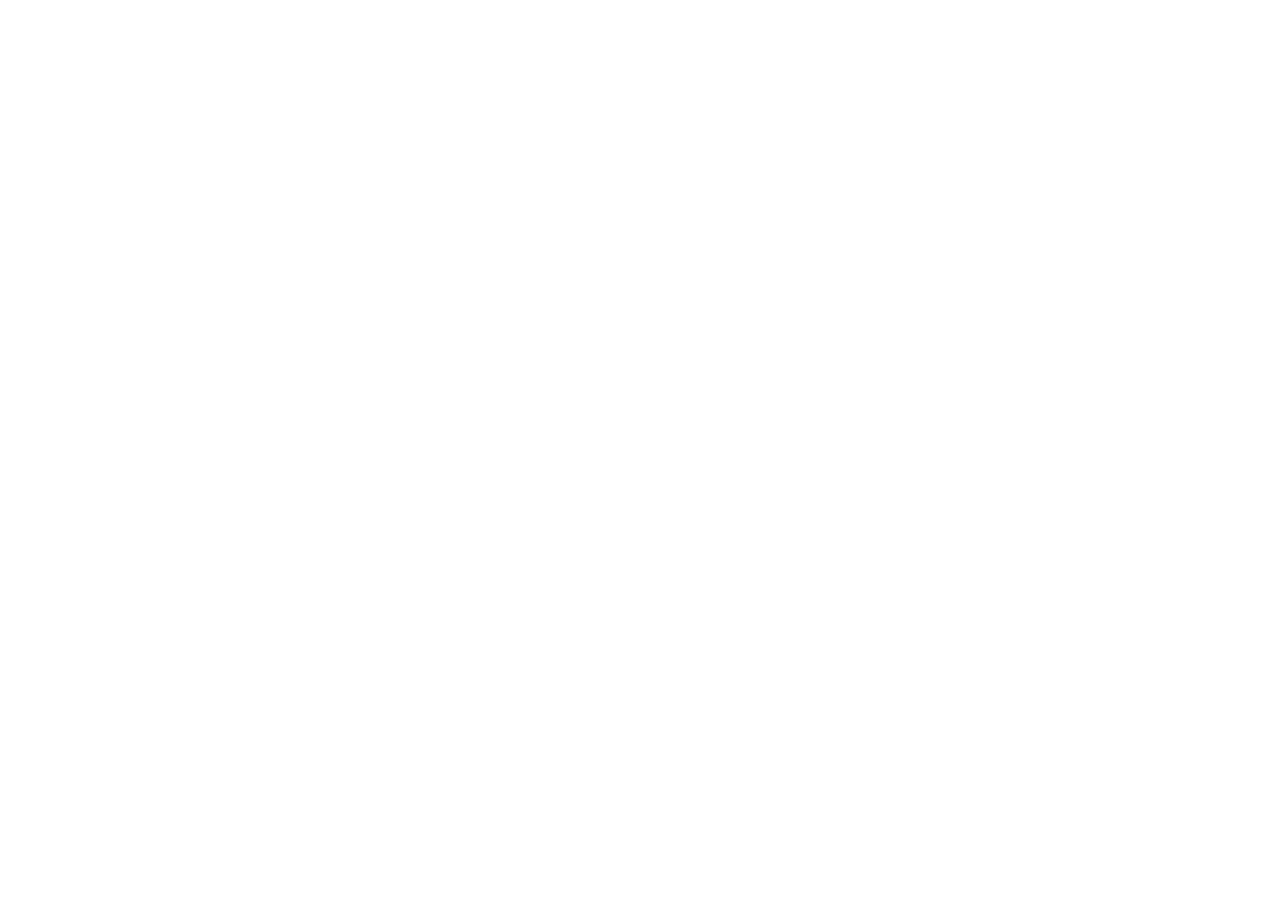
==== src/main/resources/templates/aboutUs.html @ 17be8a84 "adding photos for landing page" ====
<!DOCTYPE html>
<html lang="en">
<head>
    <meta charset="UTF-8">
    <title>About Us</title>
</head>
<body>
<div th:replace="partials :: navbar"></div>

<div class="main-container container">

</div>

</body>
</html>
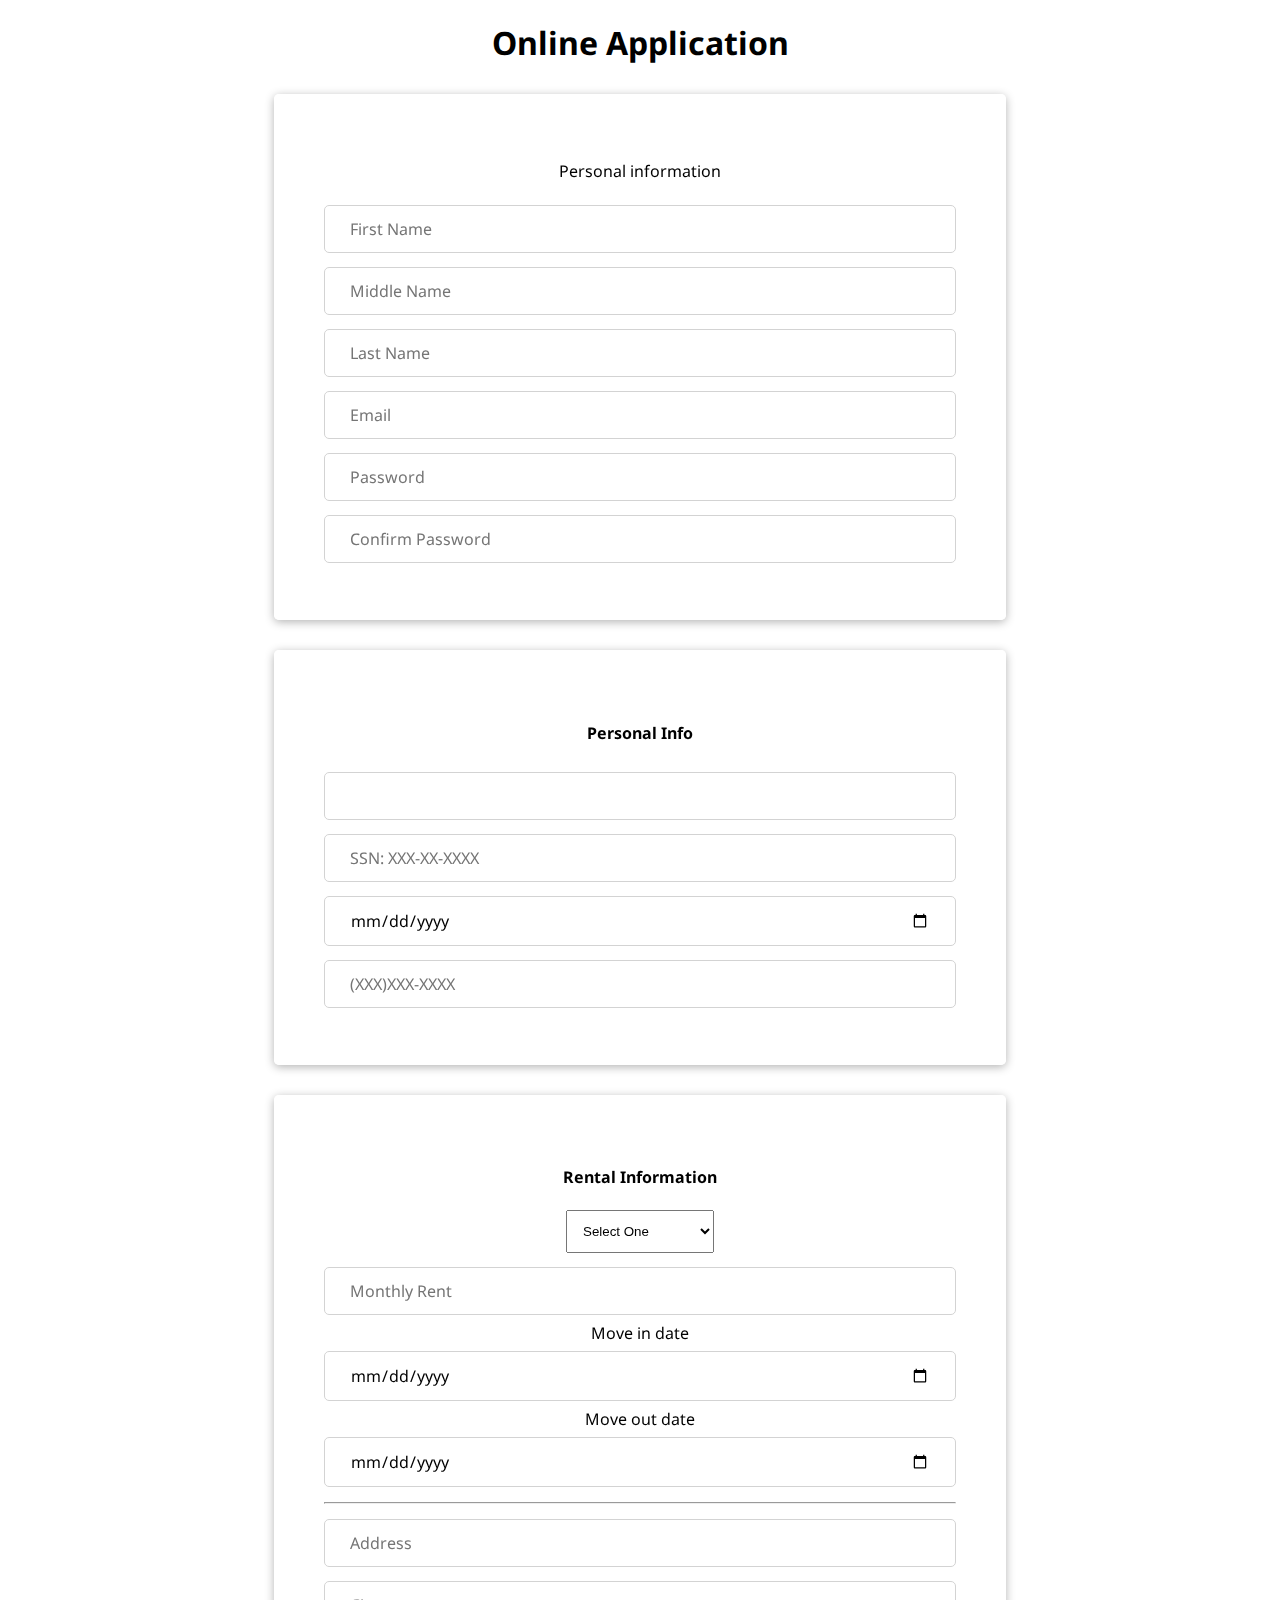
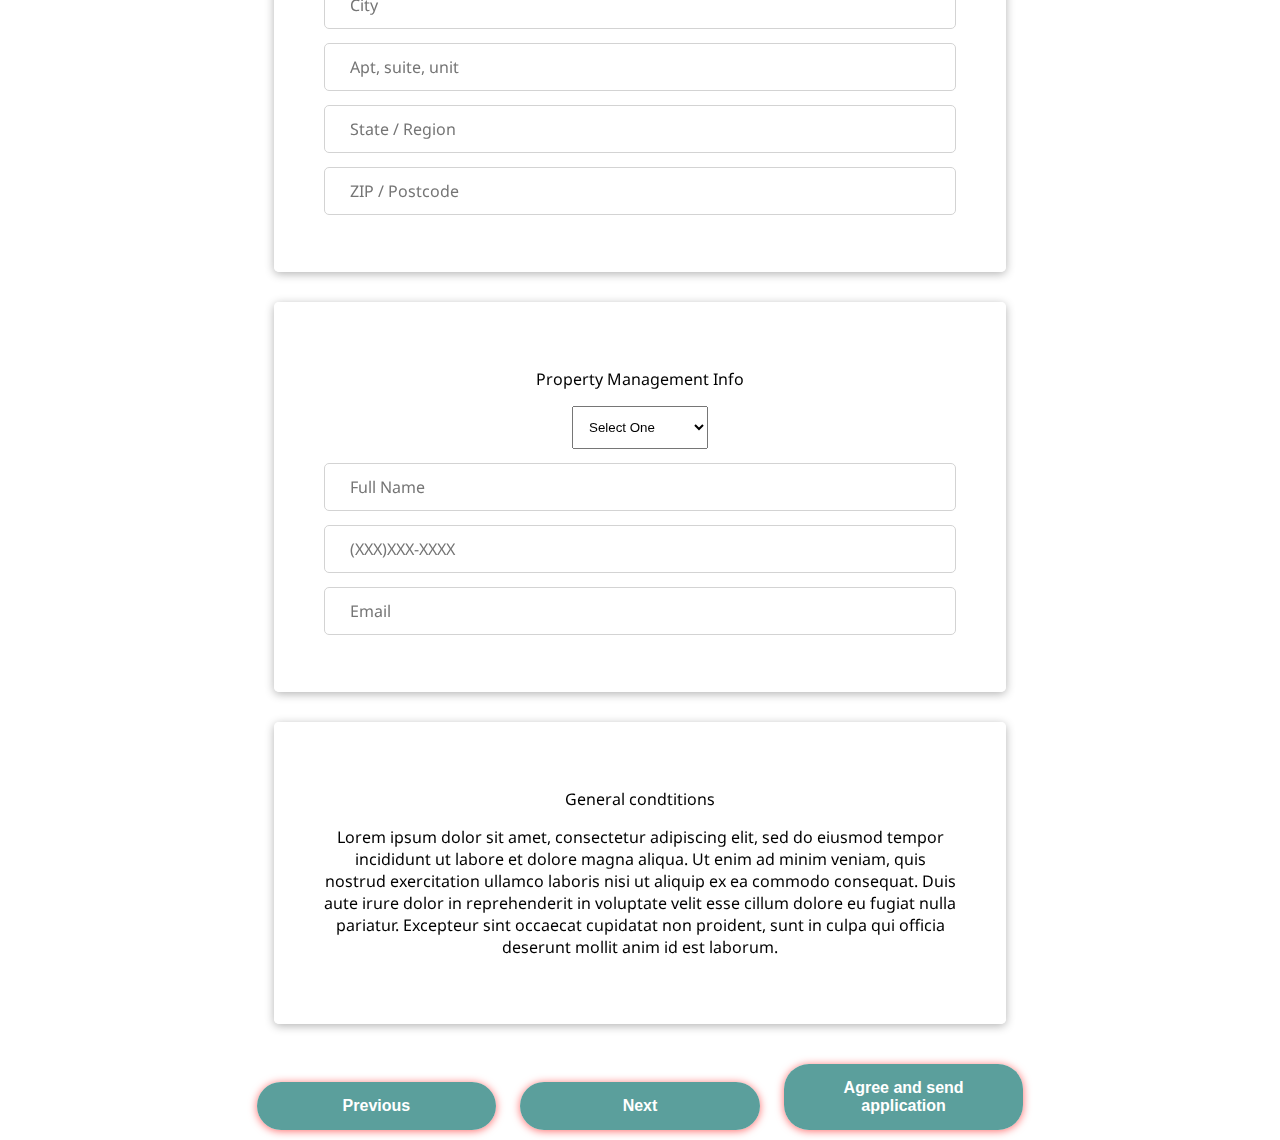
==== commit 188728e4: "Making Major styling changes to launch MVP quicker" ====
--- a/src/main/resources/templates/aboutUs.html
+++ b/src/main/resources/templates/aboutUs.html
@@ -2,14 +2,210 @@
 <html lang="en">
 <head>
     <meta charset="UTF-8">
-    <title>About Us</title>
+    <title>Title</title>
+    <link href="https://cdn.jsdelivr.net/npm/bootstrap@5.1.3/dist/css/bootstrap.min.css" rel="stylesheet" integrity="sha384-1BmE4kWBq78iYhFldvKuhfTAU6auU8tT94WrHftjDbrCEXSU1oBoqyl2QvZ6jIW3" crossorigin="anonymous">
+    <!-- Your custom css styles go here -->
+<!--    <link rel="stylesheet" th:href="@{/css/style.css}">-->
 </head>
-<body>
+<style>
+    @import url('https://fonts.googleapis.com/css2?family=Noto+Sans:ital,wght@0,400;0,700;1,400;1,700&family=Roboto+Slab:wght@400;700&display=swap');
+
+    html {
+        height: 100%;
+        min-height:800px;
+    }
+    body {
+        background: url('https://i.pinimg.com/originals/48/79/86/487986c17560a8ed1afdc55e480e5be2.png');
+        background-size:cover;
+        background-repeat:no-repeat;
+        text-align: center;
+        font-family: 'Noto Sans', sans-serif;
+        -webkit-touch-callout: none;
+        -webkit-user-select: none;
+        -khtml-user-select: none;
+        -moz-user-select: none;
+        -ms-user-select: none;
+        user-select: none;
+    }
+
+    #svg_form_time {
+        height: 15px;
+        max-width: 80%;
+        margin: 40px auto 20px;
+        display: block;
+    }
+
+
+    .button {
+        padding: 15px 25px;
+        display: inline-block;
+        margin: 10px;
+        font-weight: bold;
+        background: -webkit-linear-gradient(right, #5B9F9C, #5B9F9C);
+        border: none;
+        border-radius: 25px;
+        box-shadow: 0px 1px 8px #FF6B6B;
+        cursor: pointer;
+        color: white;
+        font-family: "Raleway SemiBold", sans-serif;
+        height: 4%;
+        transition: 0.25s;
+        width: 15%;
+    }
+    .button:hover{
+        box-shadow: 0px 1px 18px #FDB927;
+    }
+    .disabled {
+        display:none;
+    }
+    .signupSection {
+        padding: 50px ;
+        max-width: 50%;
+        margin: 30px auto;
+        background:white;
+        background:rgba(255,255,255,0.9);
+        backdrop-filter:blur(10px);
+        box-shadow:0px 2px 10px rgba(0,0,0,0.3);
+        border-radius:5px;
+        transition:transform 0.2s ease-in-out;
+    }
+
+    .form-select{
+        padding: 0.75rem 2.25rem 0.75rem 0.75rem;
+        margin-bottom: 7px
+    }
+
+    input {
+        width: 100%;
+        margin: 7px 0px;
+        display: inline-block;
+        padding: 12px 25px;
+        box-sizing: border-box;
+        border-radius: 5px;
+        border: 1px solid lightgrey;
+        font-size: 1em;
+        font-family:inherit;
+        background:white;
+    }
+
+    .selectionLabel {
+        font-weight: 100;
+        margin-right: 20px;
+        font-size: 100%;
+        width: 25%;
+        text-align: center;
+        color: #222;
+        border: 1px solid #999;
+        background: #FFF;
+        transition: 200ms all;
+    }
+    .sectionInput { display: none; }
+    input:checked + .selectionLabel {
+        box-shadow: 0 0 0 -1px #FFF inset;
+        color: #FFF;
+        background: #1BC2D8;
+        border-color: #7EB634;
+    }
+</style>
+<body id="login-page">
 <div th:replace="partials :: navbar"></div>
 
-<div class="main-container container">
-
-</div>
-
+<div id="svg_wrap"></div>
+<!--    <div class="container">-->
+
+        <h1>Online Application</h1>
+        <section class="signupSection">
+            <p>Personal information</p>
+            <div class="row">
+                <div class="col 6"><input type="text" placeholder="First Name"/></div>
+                <div class="col 6"><input type="text" placeholder="Middle Name" /></div>
+            </div>
+            <input type="text" placeholder="Last Name" />
+            <input type="text" placeholder="Email" />
+            <input type="password" placeholder="Password" />
+            <input type="password" placeholder="Confirm Password" />
+        </section>
+
+        <section class="signupSection">
+            <h4>Personal Info</h4>
+            <div class='num'>
+                <input class='ssn-number' />
+                <input class='ssn-value' placeholder="SSN: XXX-XX-XXXX"/>
+            </div>
+            <div class="row">
+                <div class="col 6">
+                    <input type="date" name="dateofbirth">
+                </div>
+                <div class="col 6">
+                    <input type="tel" id="phone" name="phone" placeholder="(XXX)XXX-XXXX" pattern="[0-9]{3}-[0-9]{3}-[0-9]{4}">
+                </div>
+            </div>
+        </section>
+
+        <section class="signupSection">
+            <h4>Rental Information</h4>
+<!--            <h3>From Of Payment</h3>-->
+<!--            <input class="sectionInput" type="radio" name="amount" value="40" id="one"/><label class="selectionLabel" for="one">Cash</label>-->
+<!--            <input class="sectionInput" type="radio" name="amount" value="60" id="two"/><label class="selectionLabel" for="two">Check</label>-->
+<!--            <input class="sectionInput" type="radio" name="amount" value="80" id="three"/><label class="selectionLabel" for="three">Online</label>-->
+            <select class="form-select" aria-label="Default select example">
+                <option selected>Select One</option>
+                <option value="1">Cash</option>
+                <option value="2">Paper Check</option>
+                <option value="3">Online</option>
+            </select>
+
+            <input class="text" name="" placeholder="Monthly Rent">
+            <div class="row">
+                <div class="col 6">
+                    <label>Move in date</label>
+                    <input type="date" name="MoveIn">
+                </div>
+                <div class="col 6">
+                    <label>Move out date</label>
+                    <input type="date" name="MoveOut">
+                </div>
+            </div>
+            <hr>
+            <mapbox-address-autofill access-token="pk.eyJ1IjoiaXJhbWlyZXoxMDgiLCJhIjoiY2xiMm56NGE5MDNnbDNzcGh5dmoyeXVjNSJ9.K6sMjb-FN0pH8o1piPNklA">
+                <input class="text" name="" autocomplete="address-line1" placeholder="Address">
+                <input class="text" name="" autocomplete="address-level2" placeholder="City">
+                <div class="row">
+                    <div class="col 4">
+                        <input class="text" name="" autocomplete="address-line2" placeholder="Apt, suite, unit">
+                    </div>
+                    <div class="col 4">
+                        <input class="text" name="" autocomplete="address-level1" placeholder="State / Region">
+                    </div>
+                    <div class="col 4">
+                        <input class="text" name=""  autocomplete="postal-code" placeholder="ZIP / Postcode">
+                    </div>
+                </div>
+            </mapbox-address-autofill>
+        </section>
+
+        <section class="signupSection">
+            <p>Property Management Info</p>
+            <select class="form-select" aria-label="Default select example">
+                <option selected>Select One</option>
+                <option value="1">Individual</option>
+                <option value="2">Company</option>
+            </select>
+            <input type="text" placeholder="Full Name" />
+            <input type="tel" name="phone" placeholder="(XXX)XXX-XXXX" pattern="[0-9]{3}-[0-9]{3}-[0-9]{4}">
+            <input type="text" placeholder="Email" />
+        </section>
+
+        <section class="signupSection">
+            <p>General condtitions</p>
+            <p>Lorem ipsum dolor sit amet, consectetur adipiscing elit, sed do eiusmod tempor incididunt ut labore et dolore magna aliqua. Ut enim ad minim veniam, quis nostrud exercitation ullamco laboris nisi ut aliquip ex ea commodo consequat. Duis aute irure dolor in reprehenderit in voluptate velit esse cillum dolore eu fugiat nulla pariatur. Excepteur sint occaecat cupidatat non proident, sunt in culpa qui officia deserunt mollit anim id est laborum.</p>
+        </section>
+
+        <div class="button" id="prev">Previous</div>
+        <div class="button" id="next">Next</div>
+<!--        <input class="submit-btn" type="submit" name="submit" value="Next" />-->
+        <div class="button" id="submit">Agree and send application</div>
+    </div>
+<div th:replace="~{partials :: scripts}"></div>
 </body>
 </html>
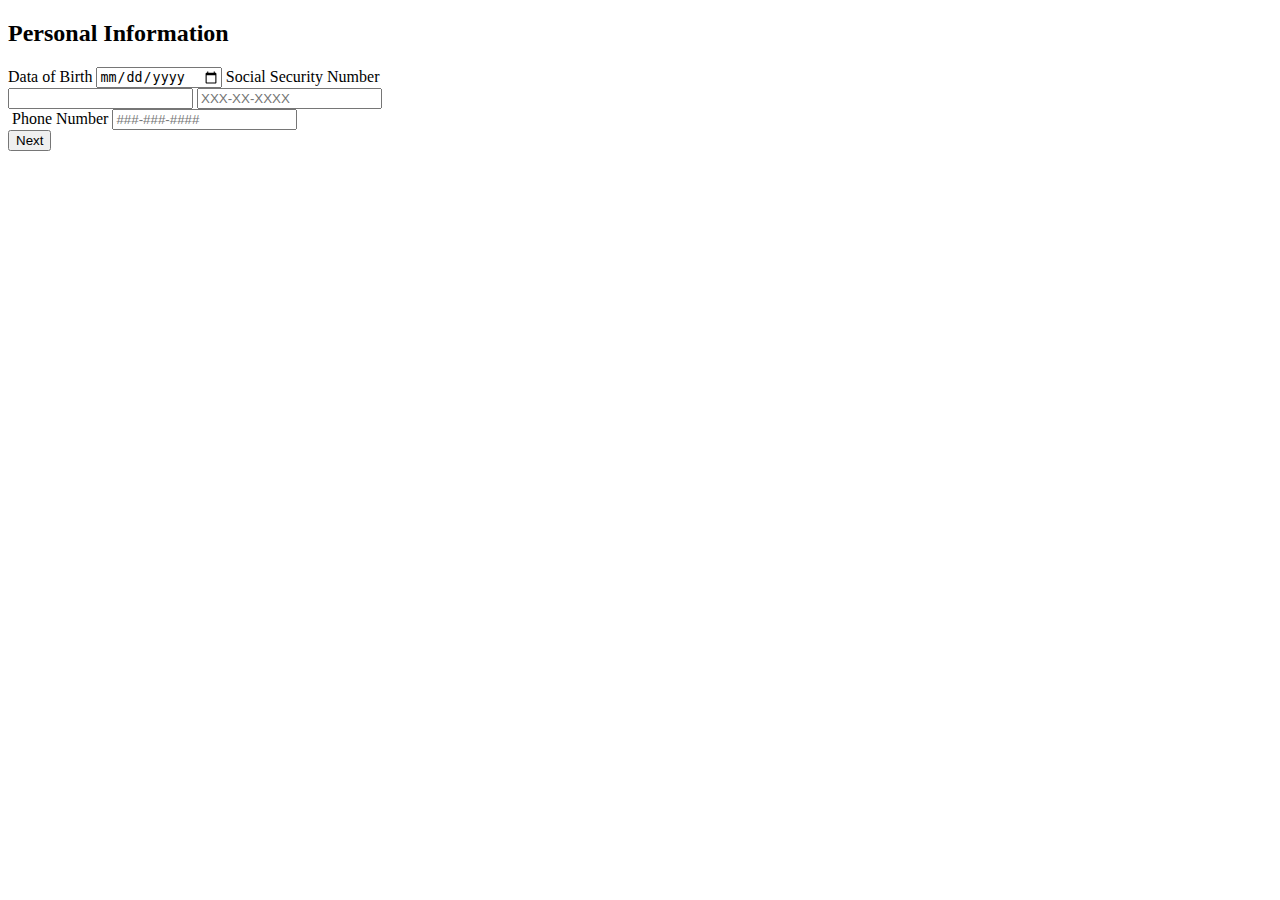
==== commit a5f6b1cd: "More updates" ====
--- a/src/main/resources/templates/aboutUs.html
+++ b/src/main/resources/templates/aboutUs.html
@@ -5,207 +5,61 @@
     <title>Title</title>
     <link href="https://cdn.jsdelivr.net/npm/bootstrap@5.1.3/dist/css/bootstrap.min.css" rel="stylesheet" integrity="sha384-1BmE4kWBq78iYhFldvKuhfTAU6auU8tT94WrHftjDbrCEXSU1oBoqyl2QvZ6jIW3" crossorigin="anonymous">
     <!-- Your custom css styles go here -->
-<!--    <link rel="stylesheet" th:href="@{/css/style.css}">-->
+    <link rel="stylesheet" th:href="@{/css/style.css}">
 </head>
-<style>
-    @import url('https://fonts.googleapis.com/css2?family=Noto+Sans:ital,wght@0,400;0,700;1,400;1,700&family=Roboto+Slab:wght@400;700&display=swap');
 
-    html {
-        height: 100%;
-        min-height:800px;
-    }
-    body {
-        background: url('https://i.pinimg.com/originals/48/79/86/487986c17560a8ed1afdc55e480e5be2.png');
-        background-size:cover;
-        background-repeat:no-repeat;
-        text-align: center;
-        font-family: 'Noto Sans', sans-serif;
-        -webkit-touch-callout: none;
-        -webkit-user-select: none;
-        -khtml-user-select: none;
-        -moz-user-select: none;
-        -ms-user-select: none;
-        user-select: none;
-    }
-
-    #svg_form_time {
-        height: 15px;
-        max-width: 80%;
-        margin: 40px auto 20px;
-        display: block;
-    }
+<body>
+<div th:replace="partials :: navbar"></div>
 
 
-    .button {
-        padding: 15px 25px;
-        display: inline-block;
-        margin: 10px;
-        font-weight: bold;
-        background: -webkit-linear-gradient(right, #5B9F9C, #5B9F9C);
-        border: none;
-        border-radius: 25px;
-        box-shadow: 0px 1px 8px #FF6B6B;
-        cursor: pointer;
-        color: white;
-        font-family: "Raleway SemiBold", sans-serif;
-        height: 4%;
-        transition: 0.25s;
-        width: 15%;
-    }
-    .button:hover{
-        box-shadow: 0px 1px 18px #FDB927;
-    }
-    .disabled {
-        display:none;
-    }
-    .signupSection {
-        padding: 50px ;
-        max-width: 50%;
-        margin: 30px auto;
-        background:white;
-        background:rgba(255,255,255,0.9);
-        backdrop-filter:blur(10px);
-        box-shadow:0px 2px 10px rgba(0,0,0,0.3);
-        border-radius:5px;
-        transition:transform 0.2s ease-in-out;
-    }
 
-    .form-select{
-        padding: 0.75rem 2.25rem 0.75rem 0.75rem;
-        margin-bottom: 7px
-    }
+<!--<div class='num'>-->
+<!--    <input class='ssn-number' />-->
+<!--    <input class='ssn-value' placeholder="SSN: XXX-XX-XXXX"/>-->
+<!--</div>-->
+<!--<div class="row">-->
+<!--    <div class="col 6">-->
+<!--        <input type="date" name="dateofbirth">-->
+<!--    </div>-->
+<!--    <div class="col 6">-->
+<!--        <input type="tel" id="phone" name="phone" pattern="^[0-9]{3}-[0-9]{3}-[0-9]{4}$" placeholder="###-###-####">-->
+<!--    </div>-->
+<!--</div>-->
 
-    input {
-        width: 100%;
-        margin: 7px 0px;
-        display: inline-block;
-        padding: 12px 25px;
-        box-sizing: border-box;
-        border-radius: 5px;
-        border: 1px solid lightgrey;
-        font-size: 1em;
-        font-family:inherit;
-        background:white;
-    }
 
-    .selectionLabel {
-        font-weight: 100;
-        margin-right: 20px;
-        font-size: 100%;
-        width: 25%;
-        text-align: center;
-        color: #222;
-        border: 1px solid #999;
-        background: #FFF;
-        transition: 200ms all;
-    }
-    .sectionInput { display: none; }
-    input:checked + .selectionLabel {
-        box-shadow: 0 0 0 -1px #FFF inset;
-        color: #FFF;
-        background: #1BC2D8;
-        border-color: #7EB634;
-    }
-</style>
-<body id="login-page">
-<div th:replace="partials :: navbar"></div>
+<div id="card">
+    <div id="card-content">
+        <div id="card-title">
+            <h2>Personal Information</h2>
+        </div>
+        <form method="post" class="form">
 
-<div id="svg_wrap"></div>
-<!--    <div class="container">-->
+            <label for="dob" style="padding-top:13px">Data of Birth</label>
+            <input id="dob" class="form-content" type="date" name="dob" autocomplete="on" required />
 
-        <h1>Online Application</h1>
-        <section class="signupSection">
-            <p>Personal information</p>
-            <div class="row">
-                <div class="col 6"><input type="text" placeholder="First Name"/></div>
-                <div class="col 6"><input type="text" placeholder="Middle Name" /></div>
+<!--            <label for="user-email" style="padding-top:13px">Email</label>-->
+<!--            <input id="user-email" class="form-content" type="email" name="email" autocomplete="on" required />-->
+
+            <label style="padding-top:13px">Social Security Number</label>
+            <div class='num'>
+                <input class='ssn-number form-content' />
+                <input class='ssn-value form-content' placeholder="XXX-XX-XXXX" />
             </div>
-            <input type="text" placeholder="Last Name" />
-            <input type="text" placeholder="Email" />
-            <input type="password" placeholder="Password" />
-            <input type="password" placeholder="Confirm Password" />
-        </section>
 
-        <section class="signupSection">
-            <h4>Personal Info</h4>
-            <div class='num'>
-                <input class='ssn-number' />
-                <input class='ssn-value' placeholder="SSN: XXX-XX-XXXX"/>
-            </div>
-            <div class="row">
-                <div class="col 6">
-                    <input type="date" name="dateofbirth">
-                </div>
-                <div class="col 6">
-                    <input type="tel" id="phone" name="phone" placeholder="(XXX)XXX-XXXX" pattern="[0-9]{3}-[0-9]{3}-[0-9]{4}">
-                </div>
-            </div>
-        </section>
+            <div class="form-border"></div>
+            <label  style="padding-top:22px">&nbsp;Phone Number</label>
+            <input type="tel" class="form-content" id="phone" name="phone" pattern="^[0-9]{3}-[0-9]{3}-[0-9]{4}$" placeholder="###-###-####">
+<!--            <input id="user-password" class="form-content" type="password" name="password" required />-->
 
-        <section class="signupSection">
-            <h4>Rental Information</h4>
-<!--            <h3>From Of Payment</h3>-->
-<!--            <input class="sectionInput" type="radio" name="amount" value="40" id="one"/><label class="selectionLabel" for="one">Cash</label>-->
-<!--            <input class="sectionInput" type="radio" name="amount" value="60" id="two"/><label class="selectionLabel" for="two">Check</label>-->
-<!--            <input class="sectionInput" type="radio" name="amount" value="80" id="three"/><label class="selectionLabel" for="three">Online</label>-->
-            <select class="form-select" aria-label="Default select example">
-                <option selected>Select One</option>
-                <option value="1">Cash</option>
-                <option value="2">Paper Check</option>
-                <option value="3">Online</option>
-            </select>
+            <div class="form-border"></div>
+            <input id="submit-btn" type="submit" name="submit" value="Next" />
+        </form>
+    </div>
+</div>
 
-            <input class="text" name="" placeholder="Monthly Rent">
-            <div class="row">
-                <div class="col 6">
-                    <label>Move in date</label>
-                    <input type="date" name="MoveIn">
-                </div>
-                <div class="col 6">
-                    <label>Move out date</label>
-                    <input type="date" name="MoveOut">
-                </div>
-            </div>
-            <hr>
-            <mapbox-address-autofill access-token="pk.eyJ1IjoiaXJhbWlyZXoxMDgiLCJhIjoiY2xiMm56NGE5MDNnbDNzcGh5dmoyeXVjNSJ9.K6sMjb-FN0pH8o1piPNklA">
-                <input class="text" name="" autocomplete="address-line1" placeholder="Address">
-                <input class="text" name="" autocomplete="address-level2" placeholder="City">
-                <div class="row">
-                    <div class="col 4">
-                        <input class="text" name="" autocomplete="address-line2" placeholder="Apt, suite, unit">
-                    </div>
-                    <div class="col 4">
-                        <input class="text" name="" autocomplete="address-level1" placeholder="State / Region">
-                    </div>
-                    <div class="col 4">
-                        <input class="text" name=""  autocomplete="postal-code" placeholder="ZIP / Postcode">
-                    </div>
-                </div>
-            </mapbox-address-autofill>
-        </section>
 
-        <section class="signupSection">
-            <p>Property Management Info</p>
-            <select class="form-select" aria-label="Default select example">
-                <option selected>Select One</option>
-                <option value="1">Individual</option>
-                <option value="2">Company</option>
-            </select>
-            <input type="text" placeholder="Full Name" />
-            <input type="tel" name="phone" placeholder="(XXX)XXX-XXXX" pattern="[0-9]{3}-[0-9]{3}-[0-9]{4}">
-            <input type="text" placeholder="Email" />
-        </section>
 
-        <section class="signupSection">
-            <p>General condtitions</p>
-            <p>Lorem ipsum dolor sit amet, consectetur adipiscing elit, sed do eiusmod tempor incididunt ut labore et dolore magna aliqua. Ut enim ad minim veniam, quis nostrud exercitation ullamco laboris nisi ut aliquip ex ea commodo consequat. Duis aute irure dolor in reprehenderit in voluptate velit esse cillum dolore eu fugiat nulla pariatur. Excepteur sint occaecat cupidatat non proident, sunt in culpa qui officia deserunt mollit anim id est laborum.</p>
-        </section>
 
-        <div class="button" id="prev">Previous</div>
-        <div class="button" id="next">Next</div>
-<!--        <input class="submit-btn" type="submit" name="submit" value="Next" />-->
-        <div class="button" id="submit">Agree and send application</div>
-    </div>
 <div th:replace="~{partials :: scripts}"></div>
 </body>
 </html>
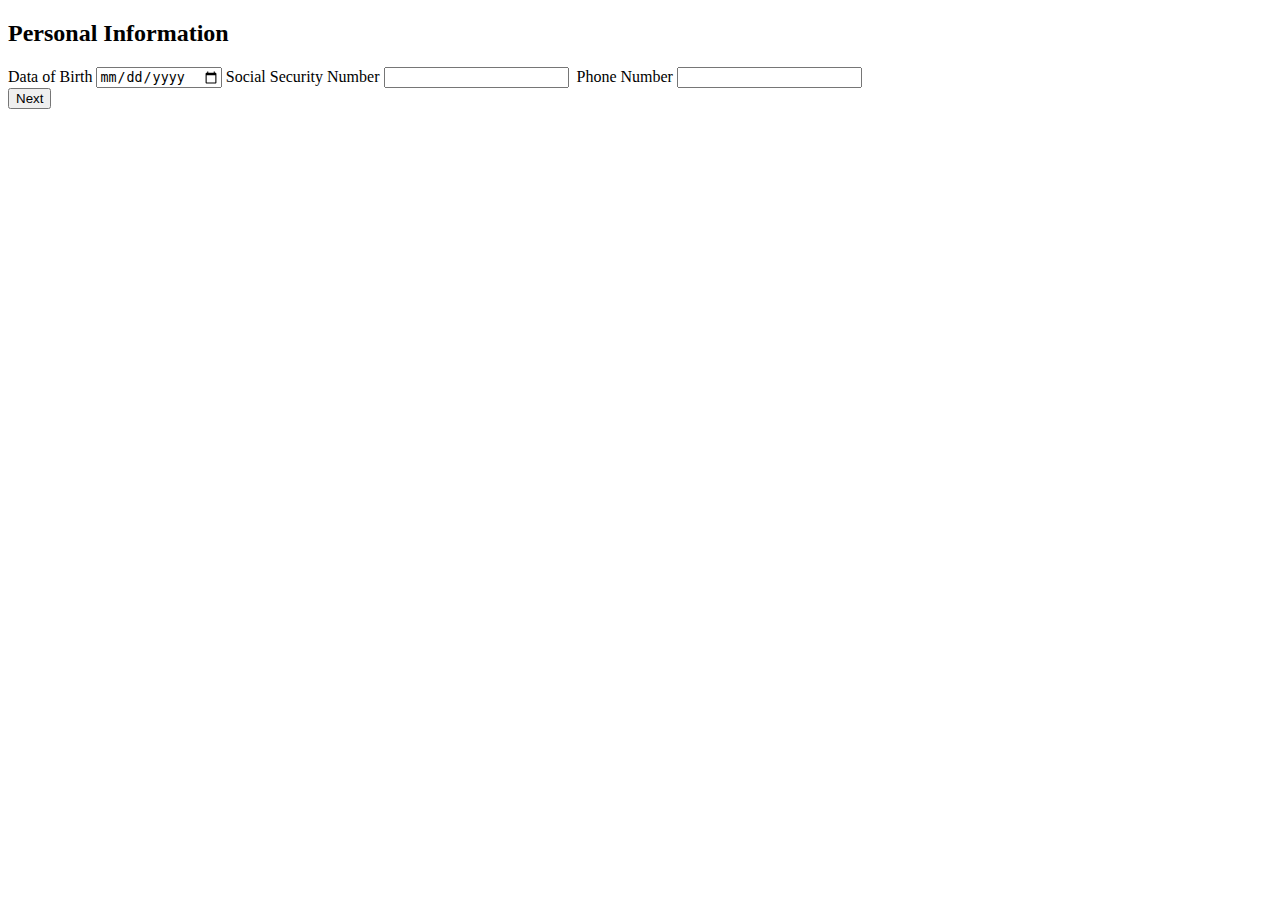
==== commit aeee6d17: "adding IMask API to format SSN & Phone num" ====
--- a/src/main/resources/templates/aboutUs.html
+++ b/src/main/resources/templates/aboutUs.html
@@ -10,8 +10,6 @@
 
 <body>
 <div th:replace="partials :: navbar"></div>
-
-
 
 <!--<div class='num'>-->
 <!--    <input class='ssn-number' />-->
@@ -33,23 +31,14 @@
             <h2>Personal Information</h2>
         </div>
         <form method="post" class="form">
-
             <label for="dob" style="padding-top:13px">Data of Birth</label>
             <input id="dob" class="form-content" type="date" name="dob" autocomplete="on" required />
 
-<!--            <label for="user-email" style="padding-top:13px">Email</label>-->
-<!--            <input id="user-email" class="form-content" type="email" name="email" autocomplete="on" required />-->
+            <label style="padding-top:13px">Social Security Number</label>
+            <input class="form-content" type="text" id="ssn"/>
 
-            <label style="padding-top:13px">Social Security Number</label>
-            <div class='num'>
-                <input class='ssn-number form-content' />
-                <input class='ssn-value form-content' placeholder="XXX-XX-XXXX" />
-            </div>
-
-            <div class="form-border"></div>
             <label  style="padding-top:22px">&nbsp;Phone Number</label>
-            <input type="tel" class="form-content" id="phone" name="phone" pattern="^[0-9]{3}-[0-9]{3}-[0-9]{4}$" placeholder="###-###-####">
-<!--            <input id="user-password" class="form-content" type="password" name="password" required />-->
+            <input  type="tel" class="form-content" id="phone-number">
 
             <div class="form-border"></div>
             <input id="submit-btn" type="submit" name="submit" value="Next" />
@@ -57,9 +46,6 @@
     </div>
 </div>
 
-
-
-
 <div th:replace="~{partials :: scripts}"></div>
 </body>
 </html>
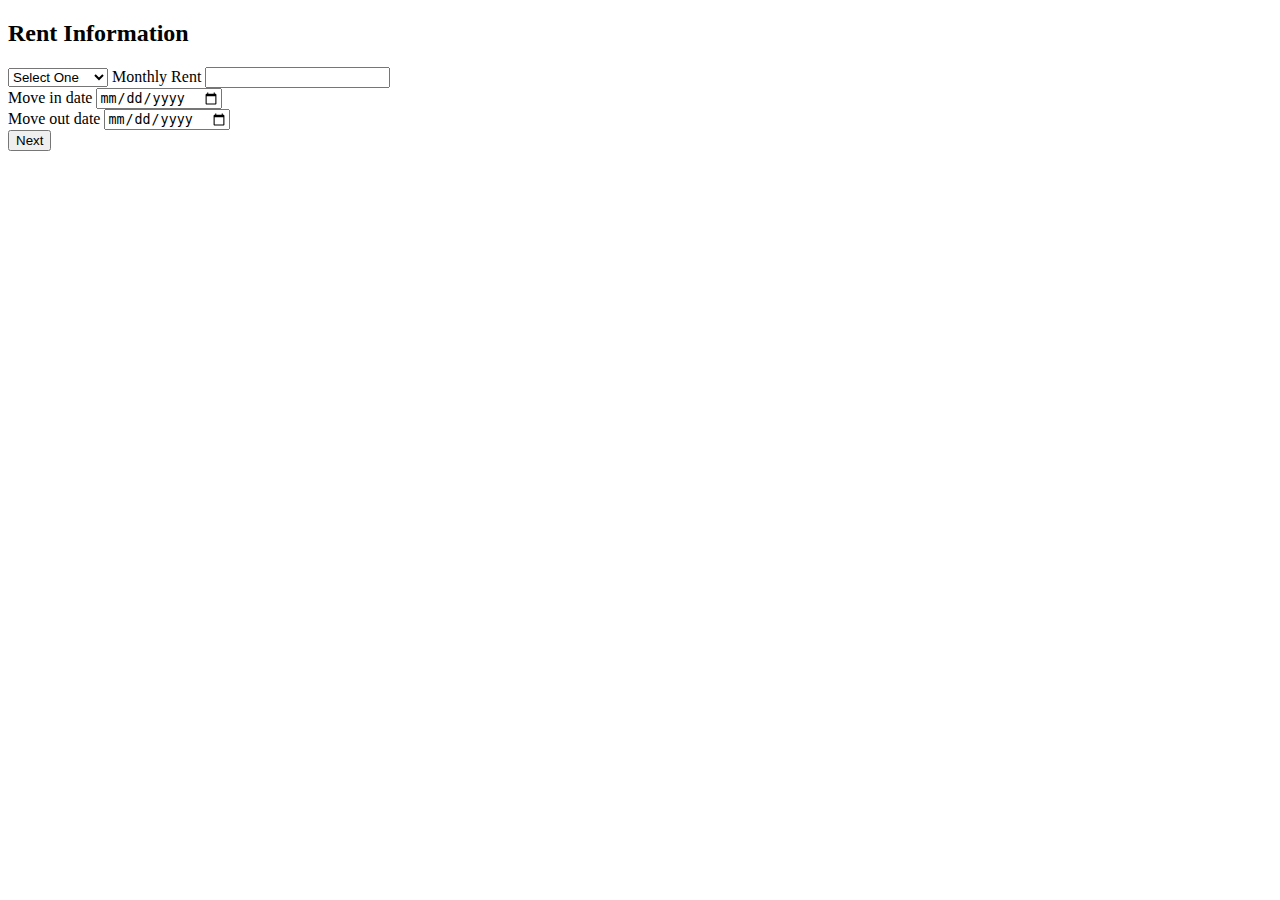
==== commit 1eb51272: "Orginaizing registration forms" ====
--- a/src/main/resources/templates/aboutUs.html
+++ b/src/main/resources/templates/aboutUs.html
@@ -11,34 +11,32 @@
 <body>
 <div th:replace="partials :: navbar"></div>
 
-<!--<div class='num'>-->
-<!--    <input class='ssn-number' />-->
-<!--    <input class='ssn-value' placeholder="SSN: XXX-XX-XXXX"/>-->
-<!--</div>-->
-<!--<div class="row">-->
-<!--    <div class="col 6">-->
-<!--        <input type="date" name="dateofbirth">-->
-<!--    </div>-->
-<!--    <div class="col 6">-->
-<!--        <input type="tel" id="phone" name="phone" pattern="^[0-9]{3}-[0-9]{3}-[0-9]{4}$" placeholder="###-###-####">-->
-<!--    </div>-->
-<!--</div>-->
-
-
 <div id="card">
     <div id="card-content">
         <div id="card-title">
-            <h2>Personal Information</h2>
+            <h2>Rent Information</h2>
         </div>
         <form method="post" class="form">
-            <label for="dob" style="padding-top:13px">Data of Birth</label>
-            <input id="dob" class="form-content" type="date" name="dob" autocomplete="on" required />
+            <select class="form-select form-content" aria-label="Default select example">
+                <option selected>Select One</option>
+                <option value="1">Cash</option>
+                <option value="2">Paper Check</option>
+                <option value="3">Online</option>
+            </select>
 
-            <label style="padding-top:13px">Social Security Number</label>
-            <input class="form-content" type="text" id="ssn"/>
+            <label style="padding-top:13px">Monthly Rent</label>
+            <input class="text form-content" id="amount">
 
-            <label  style="padding-top:22px">&nbsp;Phone Number</label>
-            <input  type="tel" class="form-content" id="phone-number">
+            <div class="row">
+                <div class="col 6">
+                    <label style="padding-top:13px">Move in date</label>
+                    <input type="date" class="form-content" name="MoveIn">
+                </div>
+                <div class="col 6">
+                    <label style="padding-top:13px">Move out date</label>
+                    <input type="date" class="form-content" name="MoveOut">
+                </div>
+            </div>
 
             <div class="form-border"></div>
             <input id="submit-btn" type="submit" name="submit" value="Next" />
@@ -46,6 +44,7 @@
     </div>
 </div>
 
+
 <div th:replace="~{partials :: scripts}"></div>
 </body>
 </html>
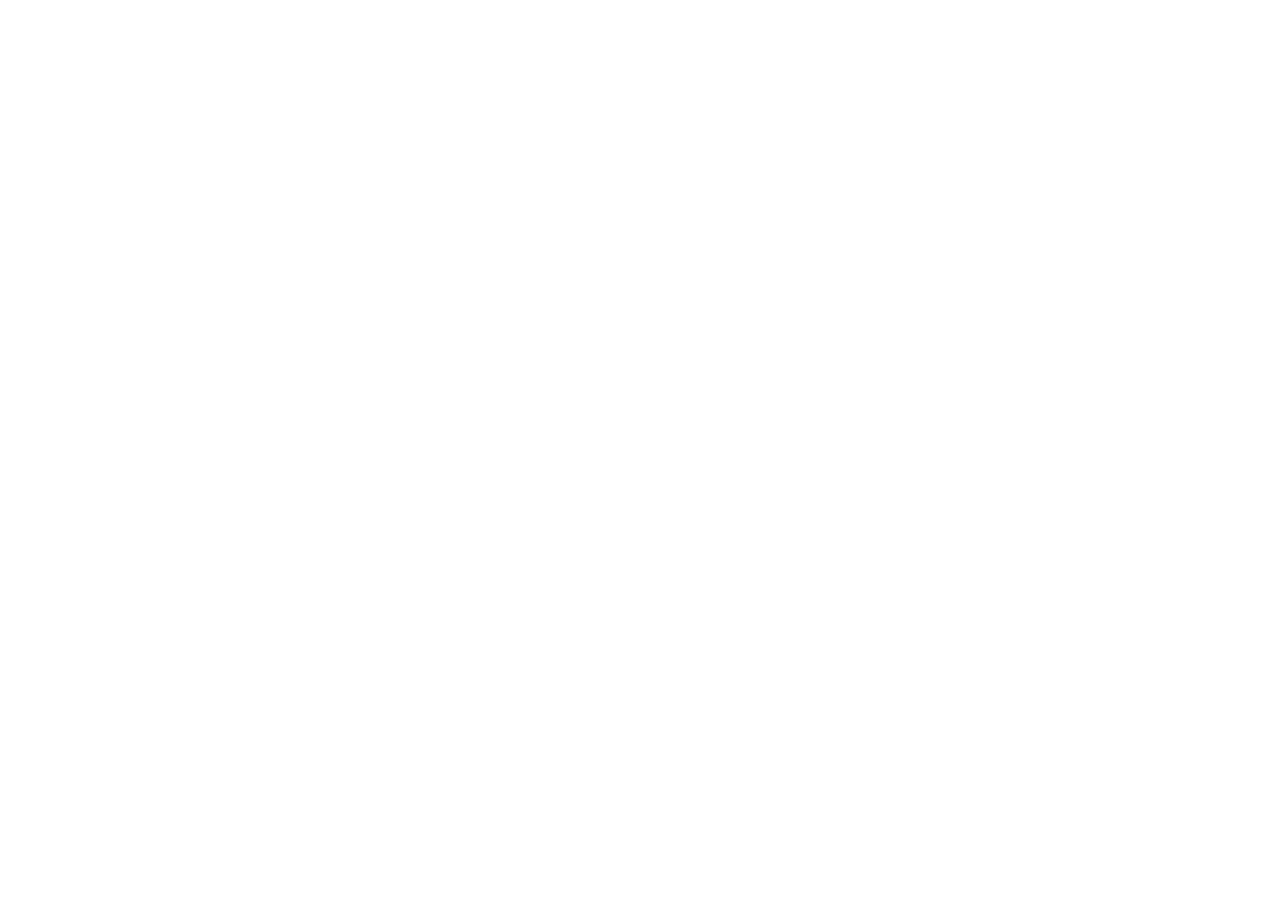
==== commit 642c001b: "Fixing Spring Security error" ====
--- a/src/main/resources/templates/aboutUs.html
+++ b/src/main/resources/templates/aboutUs.html
@@ -11,38 +11,38 @@
 <body>
 <div th:replace="partials :: navbar"></div>
 
-<div id="card">
-    <div id="card-content">
-        <div id="card-title">
-            <h2>Rent Information</h2>
-        </div>
-        <form method="post" class="form">
-            <select class="form-select form-content" aria-label="Default select example">
-                <option selected>Select One</option>
-                <option value="1">Cash</option>
-                <option value="2">Paper Check</option>
-                <option value="3">Online</option>
-            </select>
+<!--<div id="card">-->
+<!--    <div id="card-content">-->
+<!--        <div id="card-title">-->
+<!--            <h2>Rent Information</h2>-->
+<!--        </div>-->
+<!--        <form method="post" class="form">-->
+<!--            <select class="form-select form-content" aria-label="Default select example">-->
+<!--                <option selected>Select One</option>-->
+<!--                <option value="1">Cash</option>-->
+<!--                <option value="2">Paper Check</option>-->
+<!--                <option value="3">Online</option>-->
+<!--            </select>-->
 
-            <label style="padding-top:13px">Monthly Rent</label>
-            <input class="text form-content" id="amount">
+<!--            <label style="padding-top:13px">Monthly Rent</label>-->
+<!--            <input class="text form-content" id="amount">-->
 
-            <div class="row">
-                <div class="col 6">
-                    <label style="padding-top:13px">Move in date</label>
-                    <input type="date" class="form-content" name="MoveIn">
-                </div>
-                <div class="col 6">
-                    <label style="padding-top:13px">Move out date</label>
-                    <input type="date" class="form-content" name="MoveOut">
-                </div>
-            </div>
+<!--            <div class="row">-->
+<!--                <div class="col 6">-->
+<!--                    <label style="padding-top:13px">Move in date</label>-->
+<!--                    <input type="date" class="form-content" name="MoveIn">-->
+<!--                </div>-->
+<!--                <div class="col 6">-->
+<!--                    <label style="padding-top:13px">Move out date</label>-->
+<!--                    <input type="date" class="form-content" name="MoveOut">-->
+<!--                </div>-->
+<!--            </div>-->
 
-            <div class="form-border"></div>
-            <input id="submit-btn" type="submit" name="submit" value="Next" />
-        </form>
-    </div>
-</div>
+<!--            <div class="form-border"></div>-->
+<!--            <input id="submit-btn" type="submit" name="submit" value="Next" />-->
+<!--        </form>-->
+<!--    </div>-->
+<!--</div>-->
 
 
 <div th:replace="~{partials :: scripts}"></div>
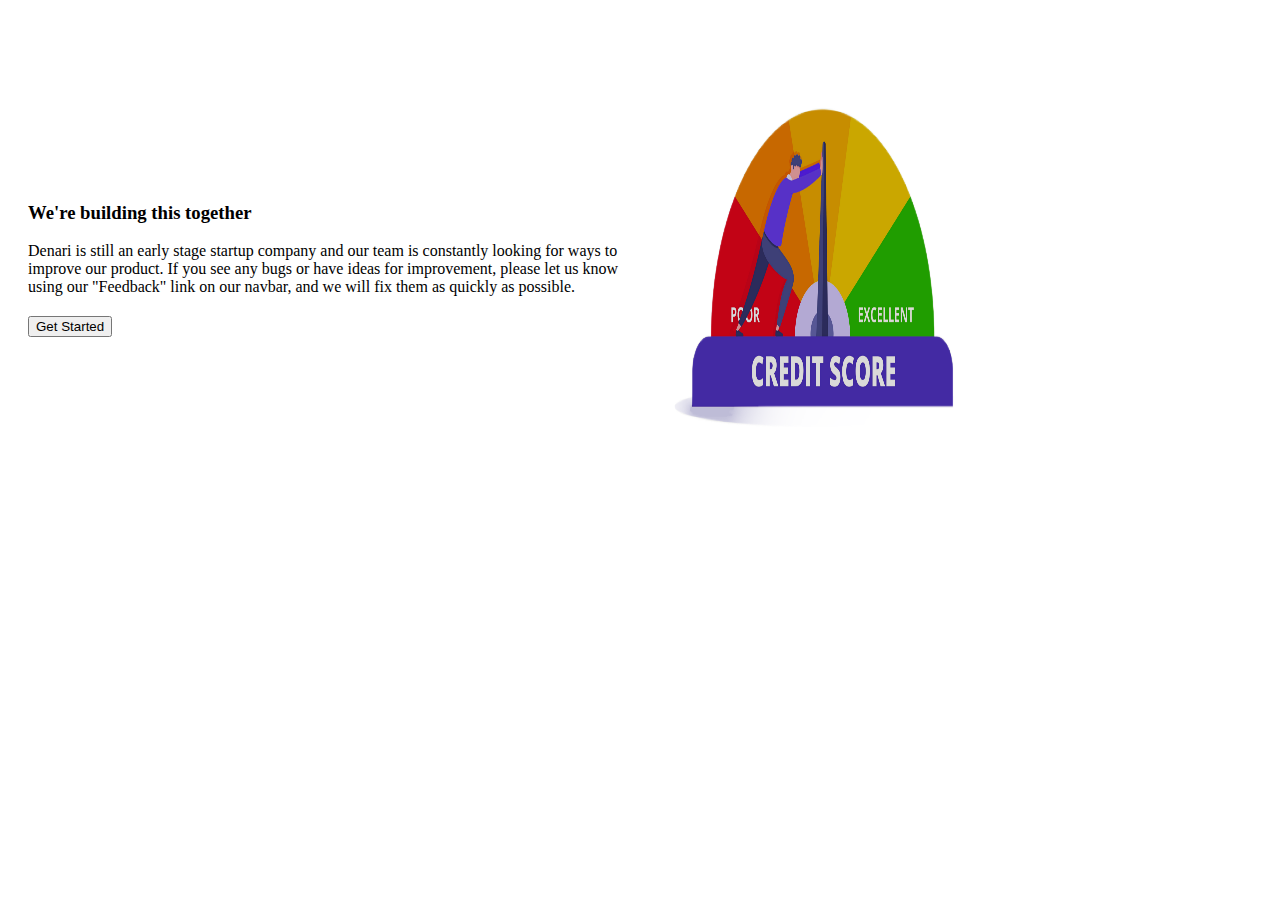
==== commit 9136a0cb: "Updates" ====
--- a/src/main/resources/templates/aboutUs.html
+++ b/src/main/resources/templates/aboutUs.html
@@ -8,8 +8,49 @@
     <link rel="stylesheet" th:href="@{/css/style.css}">
 </head>
 
+<style>
+    .AU-container {
+        display: flex;
+    }
+
+    .image {
+        flex: 1;
+    }
+
+    .text-container {
+        flex: 1;
+        display: flex;
+        flex-direction: column;
+        justify-content: center;
+        align-items: flex-start; /* Adjust alignment as needed */
+        padding-left: 20px; /* Add padding to create space between image and text */
+    }
+    .button-container {
+        margin-top: 20px; /* Add margin to separate the button from the text */
+    }
+</style>
+
 <body>
 <div th:replace="partials :: navbar"></div>
+
+<div class="AU-container">
+    <div class="text-container">
+        <section>
+            <h3>We're building this together</h3>
+            <p>Denari is still an early stage startup company and our team is constantly looking
+                for ways to improve our product. If you see any bugs or have ideas for improvement,
+                please let us know using our "Feedback" link on our navbar, and we will fix them
+                as quickly as possible.
+            </p>
+            <div class="button-container">
+                <button>Get Started</button>
+            </div>
+        </section>
+    </div>
+    <div class="image">
+        <img src="../static/img/AboutUs_img.png" th:src="@{/img/AboutUs_img.png}" width="350" height="500" >
+    </div>
+</div>
 
 <!--<div id="card">-->
 <!--    <div id="card-content">-->
